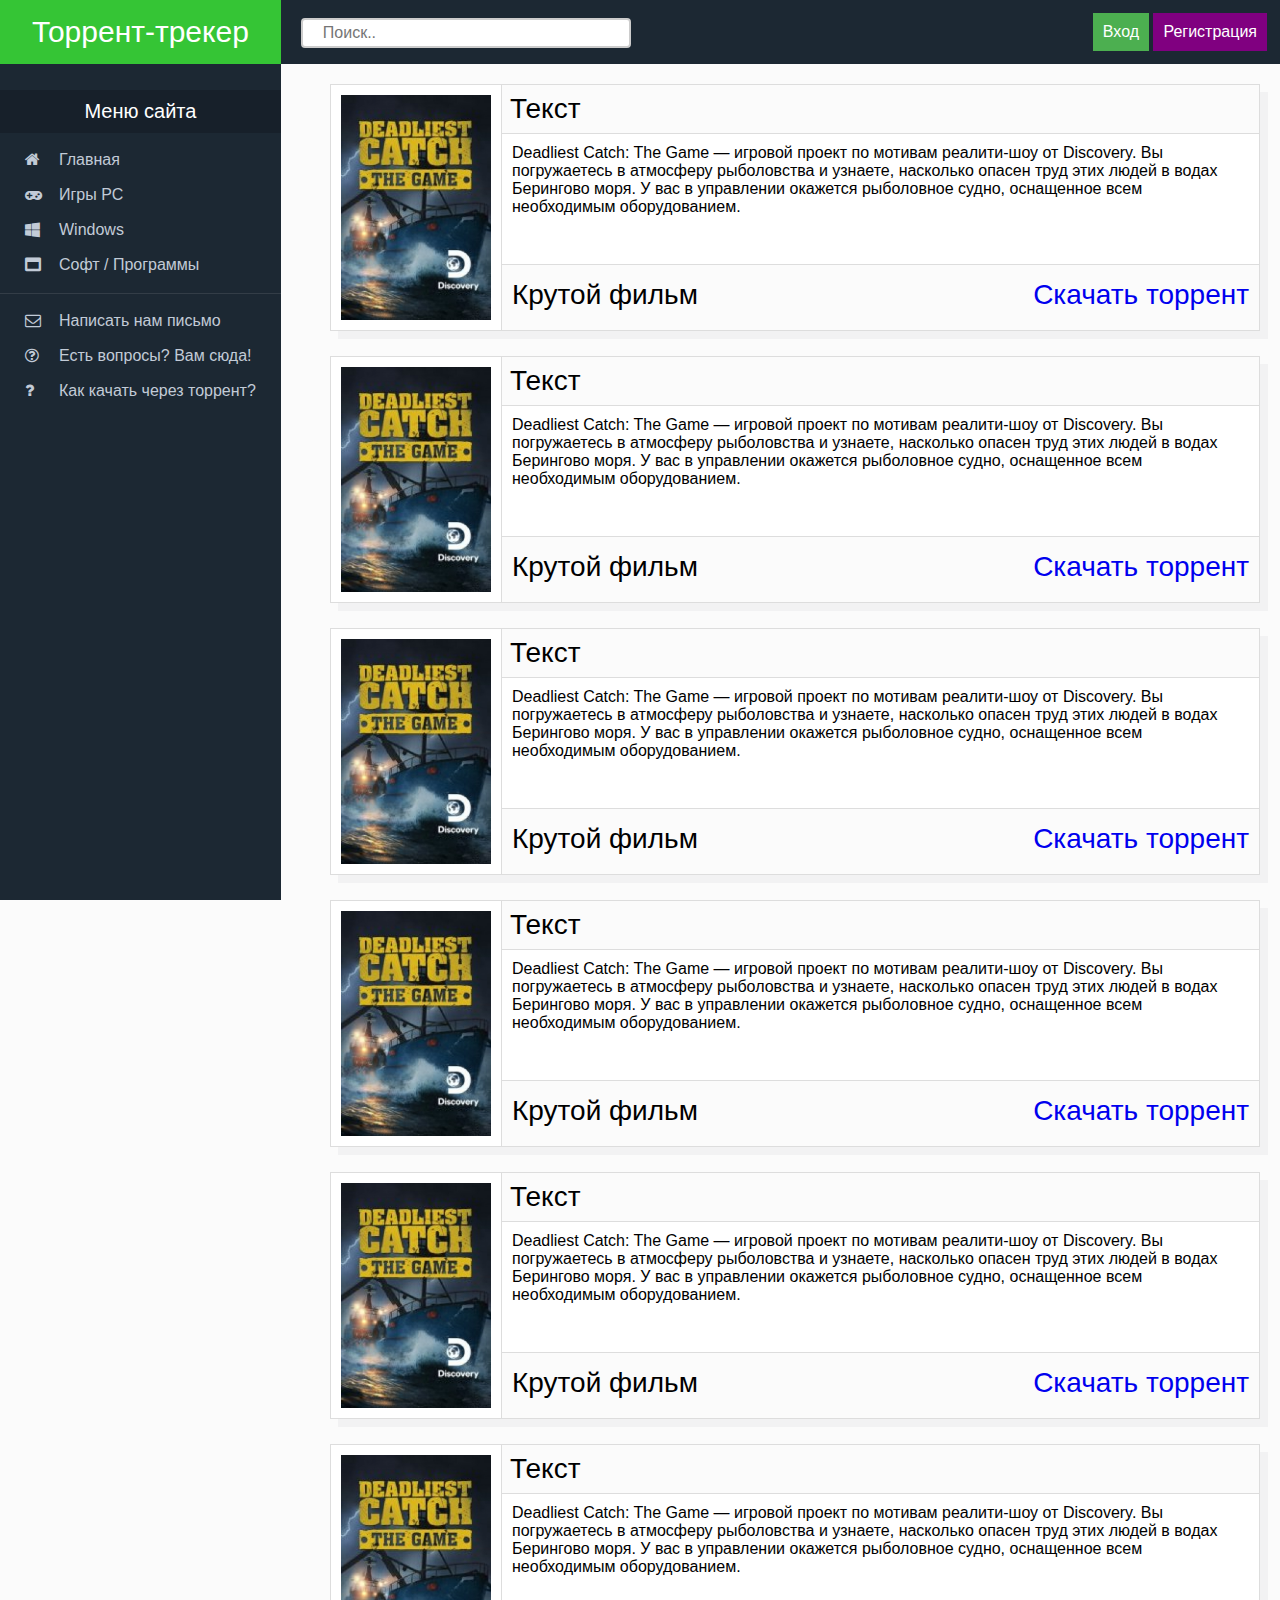
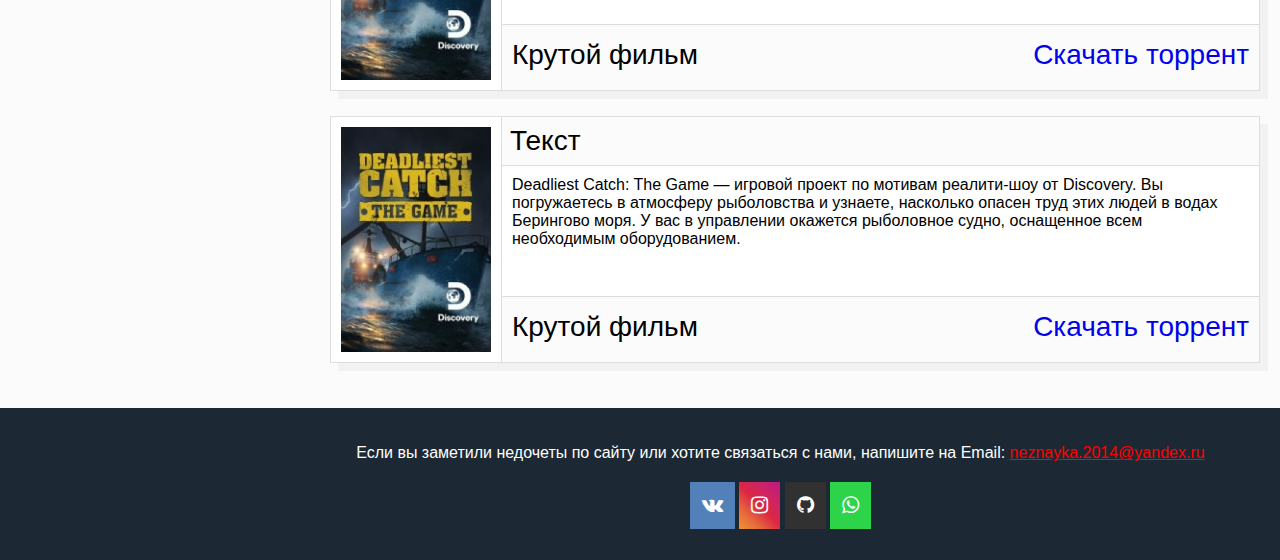
==== index.html @ 8e1e4e46 "Первая обнова" ====
<!DOCTYPE html>
<html lang="ru">
	<head>
		<meta name="viewport" content="width=device-width, initial-scale=1">
		<meta charset="utf-8">
		<meta name="description" content="Лучший торрент-трекер" />
		<link rel="stylesheet" href="https://cdnjs.cloudflare.com/ajax/libs/font-awesome/4.7.0/css/font-awesome.min.css">
		<link rel="stylesheet" type="text/css" href="css/style.css"/>
		<link rel="stylesheet" type="text/css" href="css/sidebar.css"/>
		<link rel="stylesheet" type="text/css" href="css/search.css"/>
		<link rel="stylesheet" type="text/css" href="css/header.css"/>
		<link rel="stylesheet" type="text/css" href="css/iconbar.css"/>
		<link rel="stylesheet" type="text/css" href="css/container.css"/>
		<link rel="stylesheet" type="text/css" href="css/Footer-with-map.css"/>
		<title>Торрент-трекер</title>
	</head>
	<body>
		<div class="wrapper">
		<header>
			<div class="header">
				<div class="header-name"><a href="#">Торрент-трекер</a></div>
  				<input type="text" name="search" placeholder="Поиск..">
				<div class="header-right">
					<a href="loginform.html" id="alogin">Вход</a>
					<a href="reg.html" id="areg">Регистрация</a>
				</div>
			</div>
		</header>
		<div class="left-sidebar">
			<div class="sidenav">
				<div class="menu-a">
					<p class="menu_title">Меню сайта</p>
	  				<a href="#main"><i class="fa fa-home"></i> Главная</a>
	  				<a href="#services"><i class="fa fa-gamepad"></i> Игры PC</a>
	  				<a href="#clients"><i class="fa fa-windows"></i> Windows</a>
	  				<a href="#contact"><i class="fa fa-window-maximize"></i> Софт / Программы</a>

	  				<div style="border-top: 1px solid rgba(255, 255, 255, .1); margin: 10px 0;"></div>

	  				<a href="#contact"><i class="fa fa-envelope-o"></i> Написать нам письмо</a>
	  				<a href="#contact"><i class="fa fa-question-circle-o"></i> Есть вопросы? Вам сюда!</a>
	  				<a href="#contact"><i class="fa fa-question"></i> Как качать через торрент?</a>
				</div>
			</div>
		</div>
		<main>
			<div class="container">
				<div class="container_img">
					<img src="image/1.jpg">
				</div>
				<div class="container_content">
					<div class="container_title">
						<a>Текст</a>
					</div>
					<div class="container_info">
						<p>Deadliest Catch: The Game — игровой проект по мотивам реалити-шоу от Discovery. Вы погружаетесь в атмосферу рыболовства и узнаете, насколько опасен труд этих людей в водах Берингово моря. У вас в управлении окажется рыболовное судно, оснащенное всем необходимым оборудованием.</p>
					</div>
					<div class="container_rating">
						<p>Крутой фильм</p>
						<a href="#">Скачать торрент</a>
					</div>
				</div>
			</div>
			<div class="container">
				<div class="container_img">
					<img src="image/1.jpg">
				</div>
				<div class="container_content">
					<div class="container_title">
						<a>Текст</a>
					</div>
					<div class="container_info">
						<p>Deadliest Catch: The Game — игровой проект по мотивам реалити-шоу от Discovery. Вы погружаетесь в атмосферу рыболовства и узнаете, насколько опасен труд этих людей в водах Берингово моря. У вас в управлении окажется рыболовное судно, оснащенное всем необходимым оборудованием.</p>
					</div>
					<div class="container_rating">
						<p>Крутой фильм</p>
						<a href="#">Скачать торрент</a>
					</div>
				</div>
			</div>
			<div class="container">
				<div class="container_img">
					<img src="image/1.jpg">
				</div>
				<div class="container_content">
					<div class="container_title">
						<a>Текст</a>
					</div>
					<div class="container_info">
						<p>Deadliest Catch: The Game — игровой проект по мотивам реалити-шоу от Discovery. Вы погружаетесь в атмосферу рыболовства и узнаете, насколько опасен труд этих людей в водах Берингово моря. У вас в управлении окажется рыболовное судно, оснащенное всем необходимым оборудованием.</p>
					</div>
					<div class="container_rating">
						<p>Крутой фильм</p>
						<a href="#">Скачать торрент</a>
					</div>
				</div>
			</div>
			<div class="container">
				<div class="container_img">
					<img src="image/1.jpg">
				</div>
				<div class="container_content">
					<div class="container_title">
						<a>Текст</a>
					</div>
					<div class="container_info">
						<p>Deadliest Catch: The Game — игровой проект по мотивам реалити-шоу от Discovery. Вы погружаетесь в атмосферу рыболовства и узнаете, насколько опасен труд этих людей в водах Берингово моря. У вас в управлении окажется рыболовное судно, оснащенное всем необходимым оборудованием.</p>
					</div>
					<div class="container_rating">
						<p>Крутой фильм</p>
						<a href="#">Скачать торрент</a>
					</div>
				</div>
			</div>
			<div class="container">
				<div class="container_img">
					<img src="image/1.jpg">
				</div>
				<div class="container_content">
					<div class="container_title">
						<a>Текст</a>
					</div>
					<div class="container_info">
						<p>Deadliest Catch: The Game — игровой проект по мотивам реалити-шоу от Discovery. Вы погружаетесь в атмосферу рыболовства и узнаете, насколько опасен труд этих людей в водах Берингово моря. У вас в управлении окажется рыболовное судно, оснащенное всем необходимым оборудованием.</p>
					</div>
					<div class="container_rating">
						<p>Крутой фильм</p>
						<a href="#">Скачать торрент</a>
					</div>
				</div>
			</div>
			<div class="container">
				<div class="container_img">
					<img src="image/1.jpg">
				</div>
				<div class="container_content">
					<div class="container_title">
						<a>Текст</a>
					</div>
					<div class="container_info">
						<p>Deadliest Catch: The Game — игровой проект по мотивам реалити-шоу от Discovery. Вы погружаетесь в атмосферу рыболовства и узнаете, насколько опасен труд этих людей в водах Берингово моря. У вас в управлении окажется рыболовное судно, оснащенное всем необходимым оборудованием.</p>
					</div>
					<div class="container_rating">
						<p>Крутой фильм</p>
						<a href="#">Скачать торрент</a>
					</div>
				</div>
			</div>
			<div class="container">
				<div class="container_img">
					<img src="image/1.jpg">
				</div>
				<div class="container_content">
					<div class="container_title">
						<a>Текст</a>
					</div>
					<div class="container_info">
						<p>Deadliest Catch: The Game — игровой проект по мотивам реалити-шоу от Discovery. Вы погружаетесь в атмосферу рыболовства и узнаете, насколько опасен труд этих людей в водах Берингово моря. У вас в управлении окажется рыболовное судно, оснащенное всем необходимым оборудованием.</p>
					</div>
					<div class="container_rating">
						<p>Крутой фильм</p>
						<a href="#">Скачать торрент</a>
					</div>
				</div>
			</div>
		</main>
		<footer id="myFooter">
			<a id="contacts"></a>
			<div class="footer-container">
				<p>Если вы заметили недочеты по сайту или хотите связаться с нами, напишите на Email: <a href="mailto:neznayka.2014@yandex.ru" style="color: red;">neznayka.2014@yandex.ru</a></p>
			</div>
			<div class="icon-bar-mobile">
		  		<a href="https://vk.com/nurik_1337" target="_blank" class="vk"><i class="fa fa-vk"></i></a> 
		  		<a href="https://www.instagram.com/nurik.topskiy/" target="_blank" class="instagram"><i class="fa fa-instagram"></i></a> 
		 		<a href="https://github.com/nuriktopskiy" target="_blank" class="github"><i class="fa fa-github"></i></a>
		 		<a href="https://api.whatsapp.com/send?phone=79006221612" target="_blank" class="whatsapp"><i class="fa fa-whatsapp"></i></a> 
			</div>
		</footer>
		</div> <!--Конец wrapper (обёртка)-->
	</body>
</html>
---- css/style.css ----
*{
	margin: 0;
	padding: 0;

}

html, body {
    font-family: "Lato", sans-serif;
    background: #fbfbfb;
    height: 100%;
}

main {
	height: 100%;
    margin-left: 310px; /* Same width as the sidebar + left position in px */
    font-size: 28px; /* Increased text to enable scrolling */
    padding: 20px;
    margin-top: 64.4px;
    flex: 1 0 auto;
}

footer{
	flex: 0 0 auto;
}

.wrapper{
	display: flex;
  min-height: 100vh;
  flex-direction: column;
}
---- css/sidebar.css ----
.sidenav {
    height: 100%;
    position: fixed;
    z-index: 2;
    bottom: 0;
    background: #1c2833;
    overflow-x: hidden;
    max-width: 280.83px;
}

.menu-a{
    margin-top: 90px;
}

.menu-a a {
    height: 27px;
    padding: 8px 25px 0px;
    text-decoration: none;
    font-size: 16px;
    color: #c2cbd7;
    display: block;
    transition: all 0.1s ease 0s;
}

.menu_title{
    text-align: center;
    background-color: #17202a;
    color: white;
    font-size: 20px;
    padding: 10px;
    margin-bottom: 10px;
}

.menu-a a:hover{
    background-color: #35c535;
}

.menu-a i{
    float: left;
    margin-right: 10px;
    width: 24px;
}

.menu-a a:hover {
    color: #064579;
}

@media screen and (max-height: 450px) {
    .sidenav {padding-top: 15px;}
    .sidenav a {font-size: 18px;}
}
---- css/search.css ----
input[type=text] {
    width: 330px;
    height: 30px;
    margin-top: 17.7px;
    margin-left: 20px;
    box-sizing: border-box;
    border: 2px solid #ccc;
    border-radius: 4px;
    font-size: 16px;
    background-color: white;
    background-image: url('searchicon.png');
    background-position: 10px 10px; 
    background-repeat: no-repeat;
    padding: 12px 20px 12px 20px;
    -webkit-transition: width 0.4s ease-in-out;
    transition: width 0.4s ease-in-out;
}

input[type=text]:focus {
    width: 60%;
}
---- css/header.css ----
.header{
	width: 100%;
	max-height: 64.4px;
	z-index: 3;
	background-color: #1c2833;
	display: inline;
	top: 0;
	position: fixed;
}

.header-name a{
	min-width: 280.83px;
	float: left;
    padding: 15px 0;
    text-decoration: none;
    text-align: center;
    background-color: #35c535;
    color: white;
    font-size: 30px;
}

.header-name a:hover{
    color: white;
}

.header-right{
	float: right;
	margin-top: 13px;
	margin-right: 13px;
}

#alogin{
	padding: 10px 10px;/* отступы от текста до краев */
	text-decoration: none;/* убираем декорирование */
	-moz-appearance: button; /* преобразование для Firefox */
	-webkit-appearance: button; /* преобразование для Chromium */
	background: #4CAF50;
	color: white;
}

#areg{
	padding: 10px 10px;/* отступы от текста до краев */
	text-decoration: none;/* убираем декорирование */
	-moz-appearance: button; /* преобразование для Firefox */
	-webkit-appearance: button; /* преобразование для Chromium */
	background: purple;
	color: white;
}
---- css/iconbar.css ----
.icon-bar {
  position: fixed;
  top: 50%;
  -webkit-transform: translateY(-50%);
  -ms-transform: translateY(-50%);
  transform: translateY(-50%);
}

.icon-bar a {
  display: block;
  text-align: center;
  padding: 16px;
  color: white;
  font-size: 20px;
}

.icon-bar a:hover {
    background-color: #000;
}

.icon-bar-mobile a {
  display: inline-block;
  padding: 12px;
  color: white;
  font-size: 20px;
  bottom: 0;
}

.icon-bar-mobile{
  text-align: center;
  height: 51.2px;
}

.icon-bar-mobile a:hover {
    background-color: #000;
}

.whatsapp {
  background: #2dd449;
  color: white;
}

.vk {
  background: #5181b8;
  color: white;
}

.instagram {
  background: #f09433; 
  background: -moz-linear-gradient(45deg, #f09433 0%, #e6683c 25%, #dc2743 50%, #cc2366 75%, #bc1888 100%); 
  background: -webkit-linear-gradient(45deg, #f09433 0%,#e6683c 25%,#dc2743 50%,#cc2366 75%,#bc1888 100%); 
  background: linear-gradient(45deg, #f09433 0%,#e6683c 25%,#dc2743 50%,#cc2366 75%,#bc1888 100%);
  color: white;
}

.github {
  background: #323131;
  color: white;
}


/* Change styles for span and cancel button on extra small screens */
@media screen and (max-width: 1024px) {
  .icon-bar{
    visibility: hidden;
  }

  .icon-bar-mobile{
    visibility: visible;
  }
}
---- css/container.css ----
.container{
	margin-bottom: 25px;
    position: relative;
    background: #fff;
    border: 1px solid #ddd;
    box-shadow: rgba(23, 32, 42, 0.04) 8px 8px 0px 0px;
    display: flex;
}

.container_content{
	width: 100%;
	display: flex;
  	flex-direction: column;
}

.container_title{
	background: #fbfbfb;
	padding: 8px;
	border-bottom: 1px solid #ddd;
}

.container_img{
	border-right: 1px solid #ddd;
	padding: 10px;
}

.container_info{
	flex: 2;
}

.container_info p{
	font-size: 16px;
	padding: 10px;
}

.container_img img{
	height: 100%;
	width: 150px;
	display: block;
	
}


.container_rating{
	display: block;
	flex: 1;
	background: #fbfbfb;
	border-top: 1px solid #ddd;
	margin: 0;
	padding: 0;
}

.container_rating p{
	margin-top: 4px;
	padding: 10px;

	float: left;
}

.container_rating a{
	margin-top: 4px;
	float: right;
	padding: 10px;
	text-decoration: none;
}
---- css/Footer-with-map.css ----
#myFooter {
    height: 80px;
    background-color: #1c2833;
    color: white;
    padding-top: 36px;
    padding-bottom: 36px;
    width: 100%;
    z-index: 1;
    display: block;
}

.footer-container p{
    margin: 0;
}

.footer-container{
    margin-left: 280.83px;
    text-align: center;
}

.footer-container a{
    color: red;
}

.icon-bar-mobile{
    margin-left: 280.83px;
    height: 0px;
    display: block;
    margin-top: 20px;
}

@media screen and (max-width: 1024px) {
    .footer-container p{
        margin-bottom: 10px;
        text-align: center;
    }

    .icon-bar-mobile{
        height: 47.2px;
    }

    #myFooter{
        padding-bottom: 36px;
    }

}
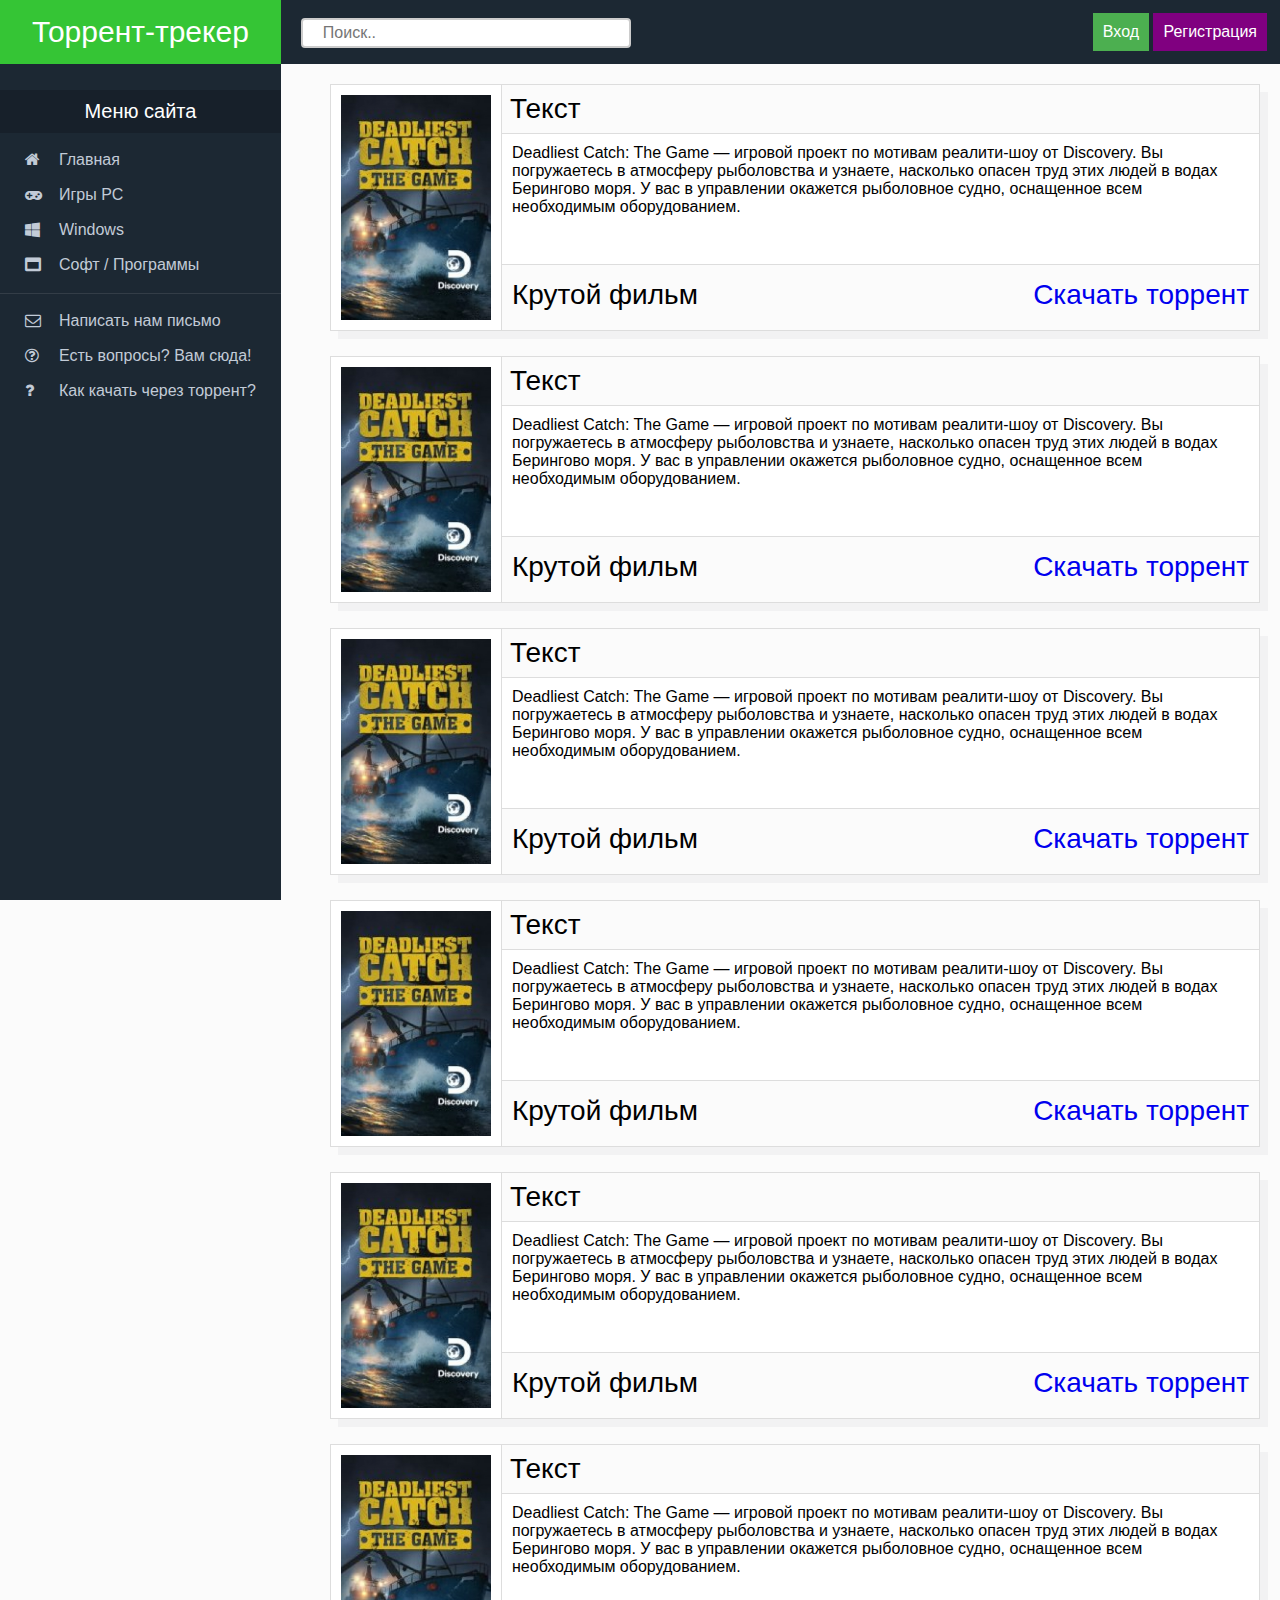
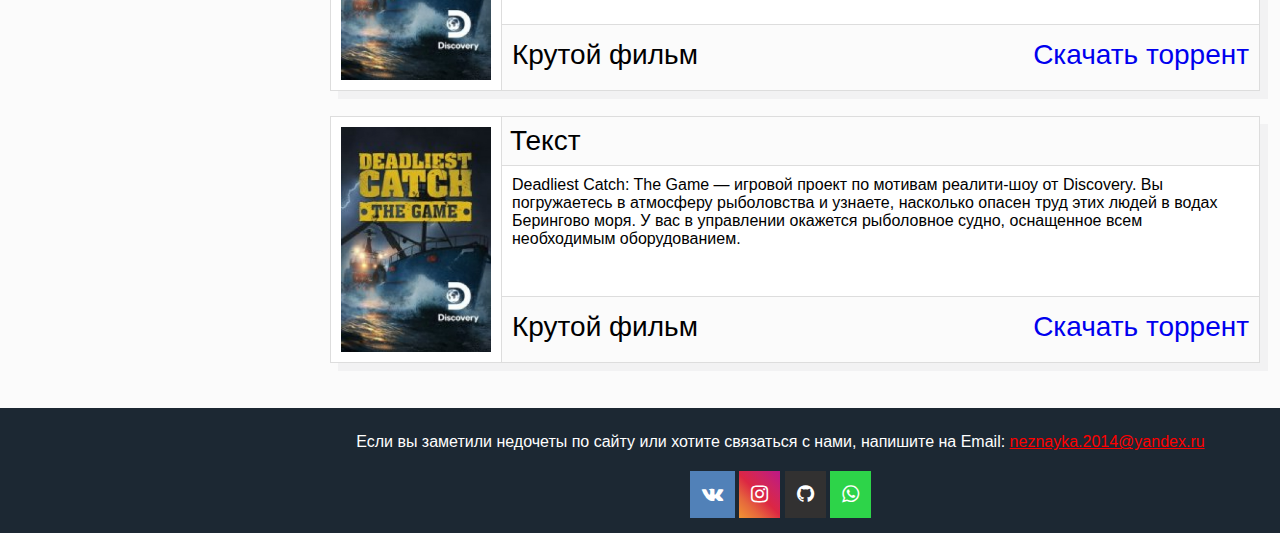
==== commit 0cd7db1e: "Большая обнова" ====
--- a/index.html
+++ b/index.html
@@ -16,166 +16,166 @@
 	</head>
 	<body>
 		<div class="wrapper">
-		<header>
-			<div class="header">
-				<div class="header-name"><a href="#">Торрент-трекер</a></div>
-  				<input type="text" name="search" placeholder="Поиск..">
-				<div class="header-right">
-					<a href="loginform.html" id="alogin">Вход</a>
-					<a href="reg.html" id="areg">Регистрация</a>
+			<header>
+				<div class="header">
+					<div class="header-name"><a href="#">Торрент-трекер</a></div>
+	  				<input type="text" name="search" placeholder="Поиск.." id="search_header">
+					<div class="header-right">
+						<a href="pages/loginform.html" id="alogin">Вход</a>
+						<a href="pages/regform.html" id="areg">Регистрация</a>
+					</div>
 				</div>
-			</div>
-		</header>
-		<div class="left-sidebar">
-			<div class="sidenav">
-				<div class="menu-a">
-					<p class="menu_title">Меню сайта</p>
-	  				<a href="#main"><i class="fa fa-home"></i> Главная</a>
-	  				<a href="#services"><i class="fa fa-gamepad"></i> Игры PC</a>
-	  				<a href="#clients"><i class="fa fa-windows"></i> Windows</a>
-	  				<a href="#contact"><i class="fa fa-window-maximize"></i> Софт / Программы</a>
+			</header>
+			<div class="left-sidebar">
+				<div class="sidenav">
+					<div class="menu-a">
+						<p class="menu_title">Меню сайта</p>
+		  				<a href="#"><i class="fa fa-home"></i> Главная</a>
+		  				<a href="#"><i class="fa fa-gamepad"></i> Игры PC</a>
+		  				<a href="#"><i class="fa fa-windows"></i> Windows</a>
+		  				<a href="#"><i class="fa fa-window-maximize"></i> Софт / Программы</a>
 
-	  				<div style="border-top: 1px solid rgba(255, 255, 255, .1); margin: 10px 0;"></div>
+		  				<div style="border-top: 1px solid rgba(255, 255, 255, .1); margin: 10px 0;"></div>
 
-	  				<a href="#contact"><i class="fa fa-envelope-o"></i> Написать нам письмо</a>
-	  				<a href="#contact"><i class="fa fa-question-circle-o"></i> Есть вопросы? Вам сюда!</a>
-	  				<a href="#contact"><i class="fa fa-question"></i> Как качать через торрент?</a>
-				</div>
-			</div>
-		</div>
-		<main>
-			<div class="container">
-				<div class="container_img">
-					<img src="image/1.jpg">
-				</div>
-				<div class="container_content">
-					<div class="container_title">
-						<a>Текст</a>
-					</div>
-					<div class="container_info">
-						<p>Deadliest Catch: The Game — игровой проект по мотивам реалити-шоу от Discovery. Вы погружаетесь в атмосферу рыболовства и узнаете, насколько опасен труд этих людей в водах Берингово моря. У вас в управлении окажется рыболовное судно, оснащенное всем необходимым оборудованием.</p>
-					</div>
-					<div class="container_rating">
-						<p>Крутой фильм</p>
-						<a href="#">Скачать торрент</a>
+		  				<a href="pages/post.html"><i class="fa fa-envelope-o"></i> Написать нам письмо</a>
+		  				<a href="pages/post.html"><i class="fa fa-question-circle-o"></i> Есть вопросы? Вам сюда!</a>
+		  				<a href="#contact"><i class="fa fa-question"></i> Как качать через торрент?</a>
 					</div>
 				</div>
 			</div>
-			<div class="container">
-				<div class="container_img">
-					<img src="image/1.jpg">
-				</div>
-				<div class="container_content">
-					<div class="container_title">
-						<a>Текст</a>
+			<main>
+				<div class="container">
+					<div class="container_img">
+						<img src="image/1.jpg">
 					</div>
-					<div class="container_info">
-						<p>Deadliest Catch: The Game — игровой проект по мотивам реалити-шоу от Discovery. Вы погружаетесь в атмосферу рыболовства и узнаете, насколько опасен труд этих людей в водах Берингово моря. У вас в управлении окажется рыболовное судно, оснащенное всем необходимым оборудованием.</p>
-					</div>
-					<div class="container_rating">
-						<p>Крутой фильм</p>
-						<a href="#">Скачать торрент</a>
+					<div class="container_content">
+						<div class="container_title">
+							<a href="pages/about.html">Текст</a>
+						</div>
+						<div class="container_info">
+							<p>Deadliest Catch: The Game — игровой проект по мотивам реалити-шоу от Discovery. Вы погружаетесь в атмосферу рыболовства и узнаете, насколько опасен труд этих людей в водах Берингово моря. У вас в управлении окажется рыболовное судно, оснащенное всем необходимым оборудованием.</p>
+						</div>
+						<div class="container_rating">
+							<p>Крутой фильм</p>
+							<a href="#">Скачать торрент</a>
+						</div>
 					</div>
 				</div>
-			</div>
-			<div class="container">
-				<div class="container_img">
-					<img src="image/1.jpg">
-				</div>
-				<div class="container_content">
-					<div class="container_title">
-						<a>Текст</a>
+				<div class="container">
+					<div class="container_img">
+						<img src="image/1.jpg">
 					</div>
-					<div class="container_info">
-						<p>Deadliest Catch: The Game — игровой проект по мотивам реалити-шоу от Discovery. Вы погружаетесь в атмосферу рыболовства и узнаете, насколько опасен труд этих людей в водах Берингово моря. У вас в управлении окажется рыболовное судно, оснащенное всем необходимым оборудованием.</p>
-					</div>
-					<div class="container_rating">
-						<p>Крутой фильм</p>
-						<a href="#">Скачать торрент</a>
+					<div class="container_content">
+						<div class="container_title">
+							<a href="pages/about.html">Текст</a>
+						</div>
+						<div class="container_info">
+							<p>Deadliest Catch: The Game — игровой проект по мотивам реалити-шоу от Discovery. Вы погружаетесь в атмосферу рыболовства и узнаете, насколько опасен труд этих людей в водах Берингово моря. У вас в управлении окажется рыболовное судно, оснащенное всем необходимым оборудованием.</p>
+						</div>
+						<div class="container_rating">
+							<p>Крутой фильм</p>
+							<a href="#">Скачать торрент</a>
+						</div>
 					</div>
 				</div>
-			</div>
-			<div class="container">
-				<div class="container_img">
-					<img src="image/1.jpg">
-				</div>
-				<div class="container_content">
-					<div class="container_title">
-						<a>Текст</a>
+				<div class="container">
+					<div class="container_img">
+						<img src="image/1.jpg">
 					</div>
-					<div class="container_info">
-						<p>Deadliest Catch: The Game — игровой проект по мотивам реалити-шоу от Discovery. Вы погружаетесь в атмосферу рыболовства и узнаете, насколько опасен труд этих людей в водах Берингово моря. У вас в управлении окажется рыболовное судно, оснащенное всем необходимым оборудованием.</p>
-					</div>
-					<div class="container_rating">
-						<p>Крутой фильм</p>
-						<a href="#">Скачать торрент</a>
+					<div class="container_content">
+						<div class="container_title">
+							<a href="pages/about.html">Текст</a>
+						</div>
+						<div class="container_info">
+							<p>Deadliest Catch: The Game — игровой проект по мотивам реалити-шоу от Discovery. Вы погружаетесь в атмосферу рыболовства и узнаете, насколько опасен труд этих людей в водах Берингово моря. У вас в управлении окажется рыболовное судно, оснащенное всем необходимым оборудованием.</p>
+						</div>
+						<div class="container_rating">
+							<p>Крутой фильм</p>
+							<a href="#">Скачать торрент</a>
+						</div>
 					</div>
 				</div>
-			</div>
-			<div class="container">
-				<div class="container_img">
-					<img src="image/1.jpg">
-				</div>
-				<div class="container_content">
-					<div class="container_title">
-						<a>Текст</a>
+				<div class="container">
+					<div class="container_img">
+						<img src="image/1.jpg">
 					</div>
-					<div class="container_info">
-						<p>Deadliest Catch: The Game — игровой проект по мотивам реалити-шоу от Discovery. Вы погружаетесь в атмосферу рыболовства и узнаете, насколько опасен труд этих людей в водах Берингово моря. У вас в управлении окажется рыболовное судно, оснащенное всем необходимым оборудованием.</p>
-					</div>
-					<div class="container_rating">
-						<p>Крутой фильм</p>
-						<a href="#">Скачать торрент</a>
+					<div class="container_content">
+						<div class="container_title">
+							<a href="pages/about.html">Текст</a>
+						</div>
+						<div class="container_info">
+							<p>Deadliest Catch: The Game — игровой проект по мотивам реалити-шоу от Discovery. Вы погружаетесь в атмосферу рыболовства и узнаете, насколько опасен труд этих людей в водах Берингово моря. У вас в управлении окажется рыболовное судно, оснащенное всем необходимым оборудованием.</p>
+						</div>
+						<div class="container_rating">
+							<p>Крутой фильм</p>
+							<a href="#">Скачать торрент</a>
+						</div>
 					</div>
 				</div>
-			</div>
-			<div class="container">
-				<div class="container_img">
-					<img src="image/1.jpg">
-				</div>
-				<div class="container_content">
-					<div class="container_title">
-						<a>Текст</a>
+				<div class="container">
+					<div class="container_img">
+						<img src="image/1.jpg">
 					</div>
-					<div class="container_info">
-						<p>Deadliest Catch: The Game — игровой проект по мотивам реалити-шоу от Discovery. Вы погружаетесь в атмосферу рыболовства и узнаете, насколько опасен труд этих людей в водах Берингово моря. У вас в управлении окажется рыболовное судно, оснащенное всем необходимым оборудованием.</p>
-					</div>
-					<div class="container_rating">
-						<p>Крутой фильм</p>
-						<a href="#">Скачать торрент</a>
+					<div class="container_content">
+						<div class="container_title">
+							<a href="pages/about.html">Текст</a>
+						</div>
+						<div class="container_info">
+							<p>Deadliest Catch: The Game — игровой проект по мотивам реалити-шоу от Discovery. Вы погружаетесь в атмосферу рыболовства и узнаете, насколько опасен труд этих людей в водах Берингово моря. У вас в управлении окажется рыболовное судно, оснащенное всем необходимым оборудованием.</p>
+						</div>
+						<div class="container_rating">
+							<p>Крутой фильм</p>
+							<a href="#">Скачать торрент</a>
+						</div>
 					</div>
 				</div>
-			</div>
-			<div class="container">
-				<div class="container_img">
-					<img src="image/1.jpg">
-				</div>
-				<div class="container_content">
-					<div class="container_title">
-						<a>Текст</a>
+				<div class="container">
+					<div class="container_img">
+						<img src="image/1.jpg">
 					</div>
-					<div class="container_info">
-						<p>Deadliest Catch: The Game — игровой проект по мотивам реалити-шоу от Discovery. Вы погружаетесь в атмосферу рыболовства и узнаете, насколько опасен труд этих людей в водах Берингово моря. У вас в управлении окажется рыболовное судно, оснащенное всем необходимым оборудованием.</p>
-					</div>
-					<div class="container_rating">
-						<p>Крутой фильм</p>
-						<a href="#">Скачать торрент</a>
+					<div class="container_content">
+						<div class="container_title">
+							<a href="pages/about.html">Текст</a>
+						</div>
+						<div class="container_info">
+							<p>Deadliest Catch: The Game — игровой проект по мотивам реалити-шоу от Discovery. Вы погружаетесь в атмосферу рыболовства и узнаете, насколько опасен труд этих людей в водах Берингово моря. У вас в управлении окажется рыболовное судно, оснащенное всем необходимым оборудованием.</p>
+						</div>
+						<div class="container_rating">
+							<p>Крутой фильм</p>
+							<a href="#">Скачать торрент</a>
+						</div>
 					</div>
 				</div>
-			</div>
-		</main>
-		<footer id="myFooter">
-			<a id="contacts"></a>
-			<div class="footer-container">
-				<p>Если вы заметили недочеты по сайту или хотите связаться с нами, напишите на Email: <a href="mailto:neznayka.2014@yandex.ru" style="color: red;">neznayka.2014@yandex.ru</a></p>
-			</div>
-			<div class="icon-bar-mobile">
-		  		<a href="https://vk.com/nurik_1337" target="_blank" class="vk"><i class="fa fa-vk"></i></a> 
-		  		<a href="https://www.instagram.com/nurik.topskiy/" target="_blank" class="instagram"><i class="fa fa-instagram"></i></a> 
-		 		<a href="https://github.com/nuriktopskiy" target="_blank" class="github"><i class="fa fa-github"></i></a>
-		 		<a href="https://api.whatsapp.com/send?phone=79006221612" target="_blank" class="whatsapp"><i class="fa fa-whatsapp"></i></a> 
-			</div>
-		</footer>
+				<div class="container">
+					<div class="container_img">
+						<img src="image/1.jpg">
+					</div>
+					<div class="container_content">
+						<div class="container_title">
+							<a href="pages/about.html">Текст</a>
+						</div>
+						<div class="container_info">
+							<p>Deadliest Catch: The Game — игровой проект по мотивам реалити-шоу от Discovery. Вы погружаетесь в атмосферу рыболовства и узнаете, насколько опасен труд этих людей в водах Берингово моря. У вас в управлении окажется рыболовное судно, оснащенное всем необходимым оборудованием.</p>
+						</div>
+						<div class="container_rating">
+							<p>Крутой фильм</p>
+							<a href="#">Скачать торрент</a>
+						</div>
+					</div>
+				</div>
+			</main>
+			<footer id="myFooter">
+				<a id="contacts"></a>
+				<div class="footer-container">
+					<p>Если вы заметили недочеты по сайту или хотите связаться с нами, напишите на Email: <a href="mailto:neznayka.2014@yandex.ru" style="color: red;">neznayka.2014@yandex.ru</a></p>
+				</div>
+				<div class="icon-bar-mobile">
+			  		<a href="https://vk.com/nurik_1337" target="_blank" class="vk"><i class="fa fa-vk"></i></a> 
+			  		<a href="https://www.instagram.com/nurik.topskiy/" target="_blank" class="instagram"><i class="fa fa-instagram"></i></a> 
+			 		<a href="https://github.com/nuriktopskiy" target="_blank" class="github"><i class="fa fa-github"></i></a>
+			 		<a href="https://api.whatsapp.com/send?phone=79006221612" target="_blank" class="whatsapp"><i class="fa fa-whatsapp"></i></a> 
+				</div>
+			</footer>
 		</div> <!--Конец wrapper (обёртка)-->
 	</body>
 </html>--- a/css/style.css
+++ b/css/style.css
@@ -1,7 +1,7 @@
 *{
 	margin: 0;
 	padding: 0;
-
+	box-sizing: border-box;
 }
 
 html, body {
@@ -27,4 +27,11 @@
 	display: flex;
   min-height: 100vh;
   flex-direction: column;
+}
+
+@media screen and (max-width: 1024px){
+	.maim{
+		overflow-y: auto;
+		-webkit-overflow-scrolling:touch
+	}
 }--- a/css/sidebar.css
+++ b/css/sidebar.css
@@ -10,10 +10,11 @@
 
 .menu-a{
     margin-top: 90px;
+    white-space: nowrap;
 }
 
 .menu-a a {
-    height: 27px;
+    height: 35px;
     padding: 8px 25px 0px;
     text-decoration: none;
     font-size: 16px;
--- a/css/search.css
+++ b/css/search.css
@@ -1,4 +1,4 @@
-input[type=text] {
+#search_header[type=text] {
     width: 330px;
     height: 30px;
     margin-top: 17.7px;
@@ -16,6 +16,6 @@
     transition: width 0.4s ease-in-out;
 }
 
-input[type=text]:focus {
+#search_header[type=text]:focus {
     width: 60%;
 }--- a/css/header.css
+++ b/css/header.css
@@ -24,9 +24,10 @@
 }
 
 .header-right{
+	position: relative;
 	float: right;
-	margin-top: 13px;
-	margin-right: 13px;
+	top: 13px;
+	right: 13px;
 }
 
 #alogin{
@@ -45,4 +46,11 @@
 	-webkit-appearance: button; /* преобразование для Chromium */
 	background: purple;
 	color: white;
+}
+
+@-moz-document url-prefix() {
+ 	.header-right{
+		top: 23px;
+		right: 13px;
+	}
 }--- a/css/container.css
+++ b/css/container.css
@@ -17,6 +17,11 @@
 	background: #fbfbfb;
 	padding: 8px;
 	border-bottom: 1px solid #ddd;
+}
+
+.container_title a{
+	text-decoration: none;
+	color: black;
 }
 
 .container_img{
--- a/css/Footer-with-map.css
+++ b/css/Footer-with-map.css
@@ -1,9 +1,7 @@
 #myFooter {
-    height: 80px;
     background-color: #1c2833;
     color: white;
-    padding-top: 36px;
-    padding-bottom: 36px;
+    padding-top: 25px;
     width: 100%;
     z-index: 1;
     display: block;
@@ -24,9 +22,9 @@
 
 .icon-bar-mobile{
     margin-left: 280.83px;
-    height: 0px;
     display: block;
     margin-top: 20px;
+    margin-bottom: 10px;
 }
 
 @media screen and (max-width: 1024px) {
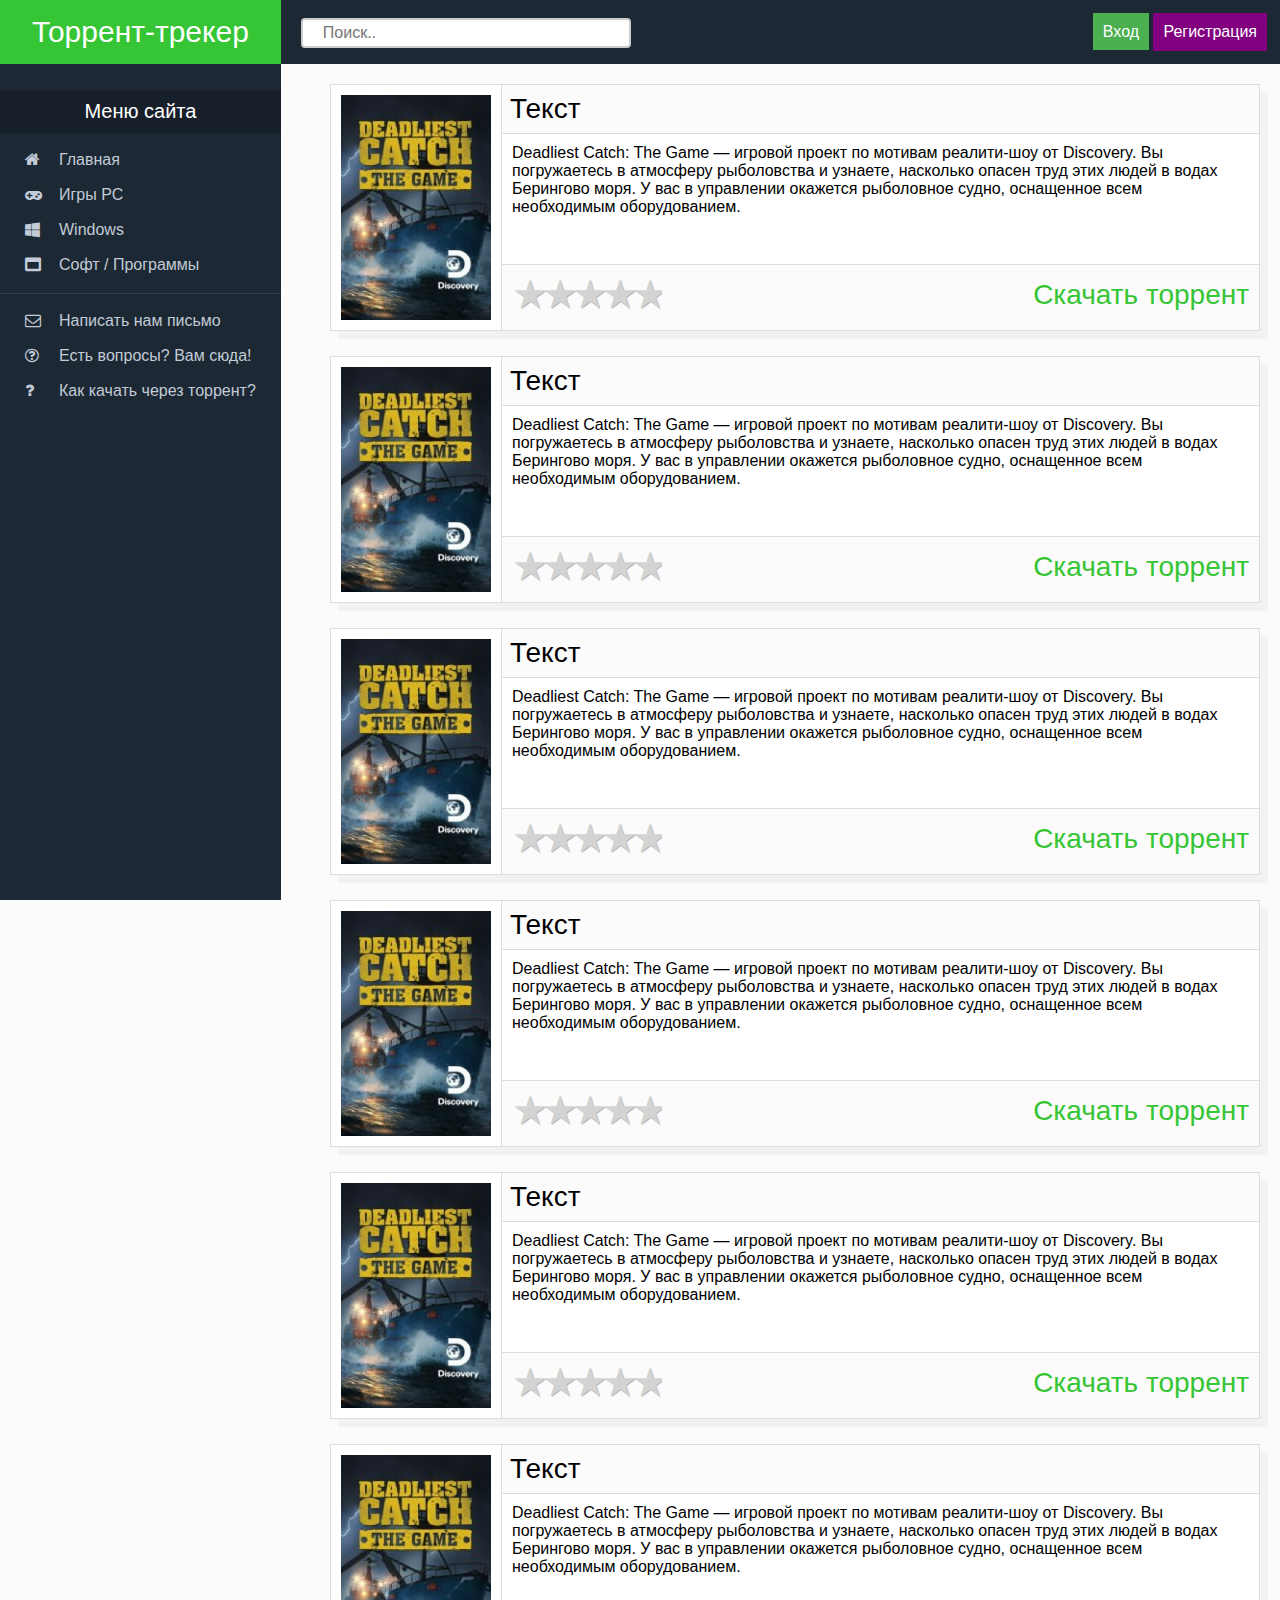
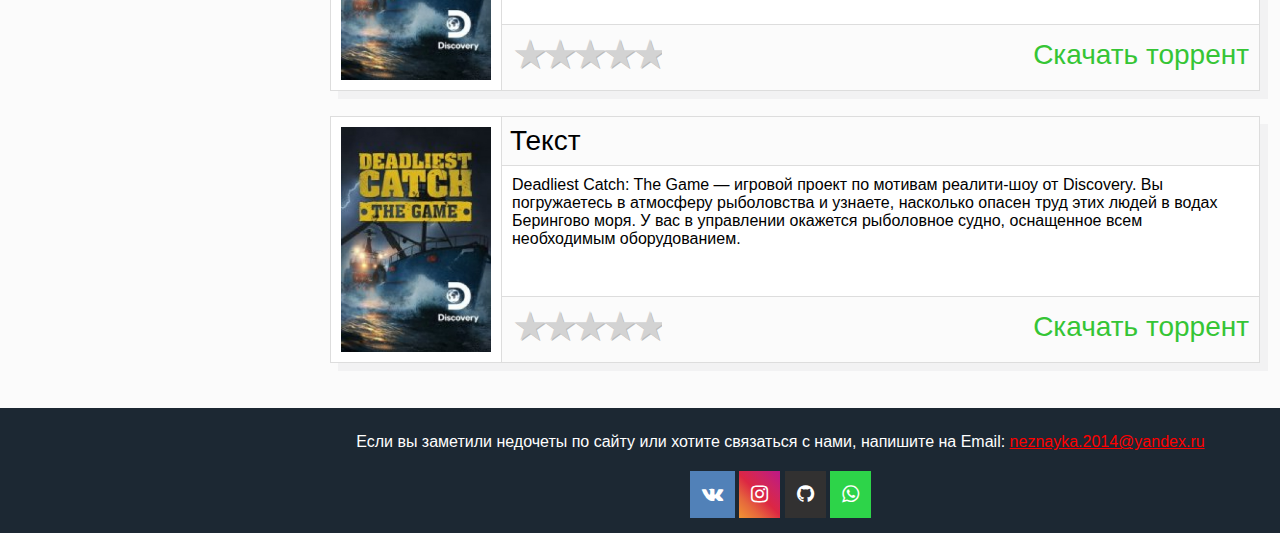
==== commit 5d240284: "1" ====
--- a/index.html
+++ b/index.html
@@ -11,24 +11,29 @@
 		<link rel="stylesheet" type="text/css" href="css/header.css"/>
 		<link rel="stylesheet" type="text/css" href="css/iconbar.css"/>
 		<link rel="stylesheet" type="text/css" href="css/container.css"/>
+		<link rel="stylesheet" type="text/css" href="css/stars.css"/>
 		<link rel="stylesheet" type="text/css" href="css/Footer-with-map.css"/>
 		<title>Торрент-трекер</title>
 	</head>
 	<body>
 		<div class="wrapper">
 			<header>
-				<div class="header">
+				<div class="header" id="header">
 					<div class="header-name"><a href="#">Торрент-трекер</a></div>
+					<span id="openNav" onclick="openNav()">☰</span>
 	  				<input type="text" name="search" placeholder="Поиск.." id="search_header">
+	  				<input type="text" name="search" placeholder="Поиск.." id="search_header_mobile">
 					<div class="header-right">
 						<a href="pages/loginform.html" id="alogin">Вход</a>
 						<a href="pages/regform.html" id="areg">Регистрация</a>
 					</div>
 				</div>
+				<script src="js/topnav.js"></script>
 			</header>
-			<div class="left-sidebar">
-				<div class="sidenav">
-					<div class="menu-a">
+			<div class="left-sidebar" id="left-sidebar">
+				<div class="sidenav" id="sidenav">
+					<div class="menu-a" id="menu-a">
+						<a href="javascript:void(0)" class="closebtn" onclick="closeNav()">×</a>
 						<p class="menu_title">Меню сайта</p>
 		  				<a href="#"><i class="fa fa-home"></i> Главная</a>
 		  				<a href="#"><i class="fa fa-gamepad"></i> Игры PC</a>
@@ -39,10 +44,27 @@
 
 		  				<a href="pages/post.html"><i class="fa fa-envelope-o"></i> Написать нам письмо</a>
 		  				<a href="pages/post.html"><i class="fa fa-question-circle-o"></i> Есть вопросы? Вам сюда!</a>
-		  				<a href="#contact"><i class="fa fa-question"></i> Как качать через торрент?</a>
+		  				<a href="#"><i class="fa fa-question"></i> Как качать через торрент?</a>
+					</div>
+				</div>
+				<div class="sidenav-mobile" id="sidenav-mobile">
+					<div class="menu-a" id="menu-a">
+						<a href="javascript:void(0)" class="closebtn" onclick="closeNav()">×</a>
+						<p class="menu_title">Меню сайта</p>
+		  				<a href="#"><i class="fa fa-home"></i> Главная</a>
+		  				<a href="#"><i class="fa fa-gamepad"></i> Игры PC</a>
+		  				<a href="#"><i class="fa fa-windows"></i> Windows</a>
+		  				<a href="#"><i class="fa fa-window-maximize"></i> Софт / Программы</a>
+
+		  				<div style="border-top: 1px solid rgba(255, 255, 255, .1); margin: 10px 0;"></div>
+
+		  				<a href="pages/post.html"><i class="fa fa-envelope-o"></i> Написать нам письмо</a>
+		  				<a href="pages/post.html"><i class="fa fa-question-circle-o"></i> Есть вопросы? Вам сюда!</a>
+		  				<a href="#"><i class="fa fa-question"></i> Как качать через торрент?</a>
 					</div>
 				</div>
 			</div>
+			<script src="js/sidenav.js"></script>
 			<main>
 				<div class="container">
 					<div class="container_img">
@@ -56,110 +78,187 @@
 							<p>Deadliest Catch: The Game — игровой проект по мотивам реалити-шоу от Discovery. Вы погружаетесь в атмосферу рыболовства и узнаете, насколько опасен труд этих людей в водах Берингово моря. У вас в управлении окажется рыболовное судно, оснащенное всем необходимым оборудованием.</p>
 						</div>
 						<div class="container_rating">
-							<p>Крутой фильм</p>
-							<a href="#">Скачать торрент</a>
-						</div>
-					</div>
-				</div>
-				<div class="container">
-					<div class="container_img">
-						<img src="image/1.jpg">
-					</div>
-					<div class="container_content">
-						<div class="container_title">
-							<a href="pages/about.html">Текст</a>
-						</div>
-						<div class="container_info">
-							<p>Deadliest Catch: The Game — игровой проект по мотивам реалити-шоу от Discovery. Вы погружаетесь в атмосферу рыболовства и узнаете, насколько опасен труд этих людей в водах Берингово моря. У вас в управлении окажется рыболовное судно, оснащенное всем необходимым оборудованием.</p>
-						</div>
-						<div class="container_rating">
-							<p>Крутой фильм</p>
-							<a href="#">Скачать торрент</a>
-						</div>
-					</div>
-				</div>
-				<div class="container">
-					<div class="container_img">
-						<img src="image/1.jpg">
-					</div>
-					<div class="container_content">
-						<div class="container_title">
-							<a href="pages/about.html">Текст</a>
-						</div>
-						<div class="container_info">
-							<p>Deadliest Catch: The Game — игровой проект по мотивам реалити-шоу от Discovery. Вы погружаетесь в атмосферу рыболовства и узнаете, насколько опасен труд этих людей в водах Берингово моря. У вас в управлении окажется рыболовное судно, оснащенное всем необходимым оборудованием.</p>
-						</div>
-						<div class="container_rating">
-							<p>Крутой фильм</p>
-							<a href="#">Скачать торрент</a>
-						</div>
-					</div>
-				</div>
-				<div class="container">
-					<div class="container_img">
-						<img src="image/1.jpg">
-					</div>
-					<div class="container_content">
-						<div class="container_title">
-							<a href="pages/about.html">Текст</a>
-						</div>
-						<div class="container_info">
-							<p>Deadliest Catch: The Game — игровой проект по мотивам реалити-шоу от Discovery. Вы погружаетесь в атмосферу рыболовства и узнаете, насколько опасен труд этих людей в водах Берингово моря. У вас в управлении окажется рыболовное судно, оснащенное всем необходимым оборудованием.</p>
-						</div>
-						<div class="container_rating">
-							<p>Крутой фильм</p>
-							<a href="#">Скачать торрент</a>
-						</div>
-					</div>
-				</div>
-				<div class="container">
-					<div class="container_img">
-						<img src="image/1.jpg">
-					</div>
-					<div class="container_content">
-						<div class="container_title">
-							<a href="pages/about.html">Текст</a>
-						</div>
-						<div class="container_info">
-							<p>Deadliest Catch: The Game — игровой проект по мотивам реалити-шоу от Discovery. Вы погружаетесь в атмосферу рыболовства и узнаете, насколько опасен труд этих людей в водах Берингово моря. У вас в управлении окажется рыболовное судно, оснащенное всем необходимым оборудованием.</p>
-						</div>
-						<div class="container_rating">
-							<p>Крутой фильм</p>
-							<a href="#">Скачать торрент</a>
-						</div>
-					</div>
-				</div>
-				<div class="container">
-					<div class="container_img">
-						<img src="image/1.jpg">
-					</div>
-					<div class="container_content">
-						<div class="container_title">
-							<a href="pages/about.html">Текст</a>
-						</div>
-						<div class="container_info">
-							<p>Deadliest Catch: The Game — игровой проект по мотивам реалити-шоу от Discovery. Вы погружаетесь в атмосферу рыболовства и узнаете, насколько опасен труд этих людей в водах Берингово моря. У вас в управлении окажется рыболовное судно, оснащенное всем необходимым оборудованием.</p>
-						</div>
-						<div class="container_rating">
-							<p>Крутой фильм</p>
-							<a href="#">Скачать торрент</a>
-						</div>
-					</div>
-				</div>
-				<div class="container">
-					<div class="container_img">
-						<img src="image/1.jpg">
-					</div>
-					<div class="container_content">
-						<div class="container_title">
-							<a href="pages/about.html">Текст</a>
-						</div>
-						<div class="container_info">
-							<p>Deadliest Catch: The Game — игровой проект по мотивам реалити-шоу от Discovery. Вы погружаетесь в атмосферу рыболовства и узнаете, насколько опасен труд этих людей в водах Берингово моря. У вас в управлении окажется рыболовное судно, оснащенное всем необходимым оборудованием.</p>
-						</div>
-						<div class="container_rating">
-							<p>Крутой фильм</p>
-							<a href="#">Скачать торрент</a>
+							<div class="rating-area">
+								<input type="radio" id="star-5" name="rating" value="5">
+								<label for="star-5" title="Оценка «5»"></label>	
+								<input type="radio" id="star-4" name="rating" value="4">
+								<label for="star-4" title="Оценка «4»"></label>    
+								<input type="radio" id="star-3" name="rating" value="3">
+								<label for="star-3" title="Оценка «3»"></label>  
+								<input type="radio" id="star-2" name="rating" value="2">
+								<label for="star-2" title="Оценка «2»"></label>    
+								<input type="radio" id="star-1" name="rating" value="1">
+								<label for="star-1" title="Оценка «1»"></label>
+							</div>
+							<div class="download_torrent"><a href="#">Скачать торрент</a></div>
+						</div>
+					</div>
+				</div>
+				<div class="container">
+					<div class="container_img">
+						<img src="image/1.jpg">
+					</div>
+					<div class="container_content">
+						<div class="container_title">
+							<a href="pages/about.html">Текст</a>
+						</div>
+						<div class="container_info">
+							<p>Deadliest Catch: The Game — игровой проект по мотивам реалити-шоу от Discovery. Вы погружаетесь в атмосферу рыболовства и узнаете, насколько опасен труд этих людей в водах Берингово моря. У вас в управлении окажется рыболовное судно, оснащенное всем необходимым оборудованием.</p>
+						</div>
+						<div class="container_rating">
+							<div class="rating-area">
+								<input type="radio" id="star-5" name="rating" value="5">
+								<label for="star-5" title="Оценка «5»"></label>	
+								<input type="radio" id="star-4" name="rating" value="4">
+								<label for="star-4" title="Оценка «4»"></label>    
+								<input type="radio" id="star-3" name="rating" value="3">
+								<label for="star-3" title="Оценка «3»"></label>  
+								<input type="radio" id="star-2" name="rating" value="2">
+								<label for="star-2" title="Оценка «2»"></label>    
+								<input type="radio" id="star-1" name="rating" value="1">
+								<label for="star-1" title="Оценка «1»"></label>
+							</div>
+							<div class="download_torrent"><div class="download_torrent"><a href="#">Скачать торрент</a></div></div>
+						</div>
+					</div>
+				</div>
+				<div class="container">
+					<div class="container_img">
+						<img src="image/1.jpg">
+					</div>
+					<div class="container_content">
+						<div class="container_title">
+							<a href="pages/about.html">Текст</a> 
+						</div>
+						<div class="container_info">
+							<p>Deadliest Catch: The Game — игровой проект по мотивам реалити-шоу от Discovery. Вы погружаетесь в атмосферу рыболовства и узнаете, насколько опасен труд этих людей в водах Берингово моря. У вас в управлении окажется рыболовное судно, оснащенное всем необходимым оборудованием.</p>
+						</div>
+						<div class="container_rating">
+							<div class="rating-area">
+								<input type="radio" id="star-5" name="rating" value="5">
+								<label for="star-5" title="Оценка «5»"></label>	
+								<input type="radio" id="star-4" name="rating" value="4">
+								<label for="star-4" title="Оценка «4»"></label>    
+								<input type="radio" id="star-3" name="rating" value="3">
+								<label for="star-3" title="Оценка «3»"></label>  
+								<input type="radio" id="star-2" name="rating" value="2">
+								<label for="star-2" title="Оценка «2»"></label>    
+								<input type="radio" id="star-1" name="rating" value="1">
+								<label for="star-1" title="Оценка «1»"></label>
+							</div>
+							<div class="download_torrent"><a href="#">Скачать торрент</a></div>
+						</div>
+					</div>
+				</div>
+				<div class="container">
+					<div class="container_img">
+						<img src="image/1.jpg">
+					</div>
+					<div class="container_content">
+						<div class="container_title">
+							<a href="pages/about.html">Текст</a>
+						</div>
+						<div class="container_info">
+							<p>Deadliest Catch: The Game — игровой проект по мотивам реалити-шоу от Discovery. Вы погружаетесь в атмосферу рыболовства и узнаете, насколько опасен труд этих людей в водах Берингово моря. У вас в управлении окажется рыболовное судно, оснащенное всем необходимым оборудованием.</p>
+						</div>
+						<div class="container_rating">
+							<div class="rating-area">
+								<input type="radio" id="star-5" name="rating" value="5">
+								<label for="star-5" title="Оценка «5»"></label>	
+								<input type="radio" id="star-4" name="rating" value="4">
+								<label for="star-4" title="Оценка «4»"></label>    
+								<input type="radio" id="star-3" name="rating" value="3">
+								<label for="star-3" title="Оценка «3»"></label>  
+								<input type="radio" id="star-2" name="rating" value="2">
+								<label for="star-2" title="Оценка «2»"></label>    
+								<input type="radio" id="star-1" name="rating" value="1">
+								<label for="star-1" title="Оценка «1»"></label>
+							</div>
+							<div class="download_torrent"><a href="#">Скачать торрент</a></div>
+						</div>
+					</div>
+				</div>
+				<div class="container">
+					<div class="container_img">
+						<img src="image/1.jpg">
+					</div>
+					<div class="container_content">
+						<div class="container_title">
+							<a href="pages/about.html">Текст</a>
+						</div>
+						<div class="container_info">
+							<p>Deadliest Catch: The Game — игровой проект по мотивам реалити-шоу от Discovery. Вы погружаетесь в атмосферу рыболовства и узнаете, насколько опасен труд этих людей в водах Берингово моря. У вас в управлении окажется рыболовное судно, оснащенное всем необходимым оборудованием.</p>
+						</div>
+						<div class="container_rating">
+							<div class="rating-area">
+								<input type="radio" id="star-5" name="rating" value="5">
+								<label for="star-5" title="Оценка «5»"></label>	
+								<input type="radio" id="star-4" name="rating" value="4">
+								<label for="star-4" title="Оценка «4»"></label>    
+								<input type="radio" id="star-3" name="rating" value="3">
+								<label for="star-3" title="Оценка «3»"></label>  
+								<input type="radio" id="star-2" name="rating" value="2">
+								<label for="star-2" title="Оценка «2»"></label>    
+								<input type="radio" id="star-1" name="rating" value="1">
+								<label for="star-1" title="Оценка «1»"></label>
+							</div>
+							<div class="download_torrent"><a href="#">Скачать торрент</a></div>
+						</div>
+					</div>
+				</div>
+				<div class="container">
+					<div class="container_img">
+						<img src="image/1.jpg">
+					</div>
+					<div class="container_content">
+						<div class="container_title">
+							<a href="pages/about.html">Текст</a>
+						</div>
+						<div class="container_info">
+							<p>Deadliest Catch: The Game — игровой проект по мотивам реалити-шоу от Discovery. Вы погружаетесь в атмосферу рыболовства и узнаете, насколько опасен труд этих людей в водах Берингово моря. У вас в управлении окажется рыболовное судно, оснащенное всем необходимым оборудованием.</p>
+						</div>
+						<div class="container_rating">
+							<div class="rating-area">
+								<input type="radio" id="star-5" name="rating" value="5">
+								<label for="star-5" title="Оценка «5»"></label>	
+								<input type="radio" id="star-4" name="rating" value="4">
+								<label for="star-4" title="Оценка «4»"></label>    
+								<input type="radio" id="star-3" name="rating" value="3">
+								<label for="star-3" title="Оценка «3»"></label>  
+								<input type="radio" id="star-2" name="rating" value="2">
+								<label for="star-2" title="Оценка «2»"></label>    
+								<input type="radio" id="star-1" name="rating" value="1">
+								<label for="star-1" title="Оценка «1»"></label>
+							</div>
+							<div class="download_torrent"><a href="#">Скачать торрент</a></div>
+						</div>
+					</div>
+				</div>
+				<div class="container">
+					<div class="container_img">
+						<img src="image/1.jpg">
+					</div>
+					<div class="container_content">
+						<div class="container_title">
+							<a href="pages/about.html">Текст</a>
+						</div>
+						<div class="container_info">
+							<p>Deadliest Catch: The Game — игровой проект по мотивам реалити-шоу от Discovery. Вы погружаетесь в атмосферу рыболовства и узнаете, насколько опасен труд этих людей в водах Берингово моря. У вас в управлении окажется рыболовное судно, оснащенное всем необходимым оборудованием.</p>
+						</div>
+						<div class="container_rating">
+							<div class="rating-area">
+								<input type="radio" id="star-5" name="rating" value="5">
+								<label for="star-5" title="Оценка «5»"></label>	
+								<input type="radio" id="star-4" name="rating" value="4">
+								<label for="star-4" title="Оценка «4»"></label>    
+								<input type="radio" id="star-3" name="rating" value="3">
+								<label for="star-3" title="Оценка «3»"></label>  
+								<input type="radio" id="star-2" name="rating" value="2">
+								<label for="star-2" title="Оценка «2»"></label>    
+								<input type="radio" id="star-1" name="rating" value="1">
+								<label for="star-1" title="Оценка «1»"></label>
+							</div>
+							<div class="download_torrent"><a href="#">Скачать торрент</a></div>
 						</div>
 					</div>
 				</div>
--- a/css/style.css
+++ b/css/style.css
@@ -30,8 +30,14 @@
 }
 
 @media screen and (max-width: 1024px){
-	.maim{
+
+	main{
 		overflow-y: auto;
-		-webkit-overflow-scrolling:touch
+		-webkit-overflow-scrolling:touch;
+		margin-left: 0;
+		width: 100%;
+	}
+	.wrapper{
+		min-width: 100%;
 	}
 }--- a/css/sidebar.css
+++ b/css/sidebar.css
@@ -1,4 +1,5 @@
 .sidenav {
+    width: 100%;
     height: 100%;
     position: fixed;
     z-index: 2;
@@ -34,6 +35,7 @@
 
 .menu-a a:hover{
     background-color: #35c535;
+    color: #064579;
 }
 
 .menu-a i{
@@ -42,11 +44,61 @@
     width: 24px;
 }
 
-.menu-a a:hover {
-    color: #064579;
+.sidenav .closebtn{
+    display: none;
+}
+
+.sidenav-mobile{
+    display: none;
 }
 
 @media screen and (max-height: 450px) {
     .sidenav {padding-top: 15px;}
     .sidenav a {font-size: 18px;}
+}
+
+@media screen and (max-width: 1024px){
+    .sidenav-mobile{
+        display: block;
+        height: 100%;
+        width: 0;
+        position: fixed;
+        z-index: 100;
+        top: 0;
+        left: 0;
+        background-color: #111;
+        overflow-x: hidden;
+        transition: 0.5s;
+        padding-top: 60px;
+    }
+
+    .sidenav{
+        display: none;
+    }
+
+    .menu-a{
+        margin-top: 0px;
+    }  
+
+    .menu-a .closebtn:hover{
+        background-color: #111;
+        color: white;
+    }
+
+    .menu-a a {
+        padding: 8px 15px 0px;
+    }
+
+    .menu-a i{
+        margin: 0;
+    }
+
+    .sidenav-mobile .closebtn{
+        position: absolute;
+        top: 1px;
+        right: 0;
+        font-size: 36px;
+        margin-left: 50px;
+        display: block;
+    }
 }--- a/css/search.css
+++ b/css/search.css
@@ -18,4 +18,15 @@
 
 #search_header[type=text]:focus {
     width: 60%;
+}
+
+#search_header_mobile[type=text] {
+        display: none;
+    }
+
+@media screen and (max-width: 1024px){
+
+    #search_header[type=text] {
+        display: none;
+    }
 }--- a/css/header.css
+++ b/css/header.css
@@ -23,6 +23,10 @@
     color: white;
 }
 
+.header-name-mobile{
+	display: none;
+}
+
 .header-right{
 	position: relative;
 	float: right;
@@ -33,8 +37,6 @@
 #alogin{
 	padding: 10px 10px;/* отступы от текста до краев */
 	text-decoration: none;/* убираем декорирование */
-	-moz-appearance: button; /* преобразование для Firefox */
-	-webkit-appearance: button; /* преобразование для Chromium */
 	background: #4CAF50;
 	color: white;
 }
@@ -48,9 +50,69 @@
 	color: white;
 }
 
+#openNav{
+	display: none;
+}
+
 @-moz-document url-prefix() {
  	.header-right{
 		top: 23px;
 		right: 13px;
 	}
+}
+
+@media screen and (max-width: 1024px){
+
+	.header{
+		width: 100%;
+		max-height: 44px;
+		z-index: 3;
+		background-color: #1c2833;
+		display: inline;
+		top: 0;
+		position: absolute;
+	}
+
+	#areg{
+		display: none;
+	}
+
+	.header-right{
+		position: relative;
+		right: 0;
+		z-index: 4;
+	}
+
+	#alogin{
+		padding: 13.2px;
+	}
+
+	.header-name a{
+		pointer-events: none; /* делаем ссылку некликабельной */
+    	cursor: default;
+		width: 100%;
+		position: absolute;
+		margin-left: auto;
+		margin-right: auto;
+    	height: 44px;
+    	text-decoration: none;
+    	text-align: center;
+    	background-color: #1c2833;
+    	color: white;
+    	font-size: 14px;
+    	z-index: 0;
+	}
+
+	#openNav{
+		display: block;
+		color: white;
+		height: 44px;
+		width: 44px;
+		float: left;
+   		background-color: #4CAF50;
+   		text-align: center;
+   		position: relative;
+		text-decoration: none;
+		font-size: 30px;
+	}
 }--- a/css/container.css
+++ b/css/container.css
@@ -55,10 +55,9 @@
 	padding: 0;
 }
 
-.container_rating p{
+.rating-area{
 	margin-top: 4px;
-	padding: 10px;
-
+	margin-left: 10px;
 	float: left;
 }
 
@@ -67,4 +66,65 @@
 	float: right;
 	padding: 10px;
 	text-decoration: none;
+	color: #35c535;
+}
+
+@media screen and (max-width: 1024px){
+	.container{
+		margin-bottom: 25px;
+	    position: relative;
+	    background: #fff;
+	    border: 1px solid #ddd;
+	    box-shadow: rgba(23, 32, 42, 0.04) 8px 8px 0px 0px;
+	    display: block;
+	}
+
+	.container_img{
+		background: #fbfbfb;
+		border-right: none;
+		padding: 10px;
+		display: flex;
+	    justify-content: center;
+	    
+	}
+
+	.container_title{
+		text-align: center;
+		background: #fbfbfb;
+		border-bottom: 1px solid #ddd;
+		border-top: 1px solid #ddd;
+	}
+
+	.container_rating p{
+		margin-top: 0px;
+		padding: 10px 0px 10px 10px;
+		font-size: 20px;
+	}
+
+	.download_torrent{
+		width: 100%;
+		margin-left: auto;
+		margin-right: auto;
+		text-align: center;
+		margin-bottom: 5px;
+	}
+
+	.container_rating a{
+		font-size: 20px;
+		margin-top: 0px;
+		padding: 0;
+		text-decoration: none;
+		text-align: center;
+		float: none;
+	}
+}
+
+@media screen and (max-width: 359px){
+	.container_rating p{
+		font-size: 17px;
+	}
+
+	.container_rating a{
+		font-size: 17px;
+	}
 }--- a/css/stars.css
+++ b/css/stars.css
@@ -0,0 +1,59 @@
+.rating-area {
+  overflow: hidden;
+  width: 150px;
+  float: left;
+}
+
+.rating-area:not(:checked) > input {
+  display: none;
+}
+
+.rating-area:not(:checked) > label {
+  float: right;
+  width: 30px;
+  padding: 0;
+  cursor: pointer;
+  font-size: 40px;
+  line-height: 50px;
+  color: lightgrey;
+  text-shadow: 1px 1px #bbb;
+}
+
+.rating-area:not(:checked) > label:before {
+  content: '★';
+}
+
+.rating-area > input:checked ~ label {
+  color: gold;
+  text-shadow: 1px 1px #c60;
+}
+
+.rating-area:not(:checked) > label:hover,
+.rating-area:not(:checked) > label:hover ~ label {
+  color: gold;
+}
+
+.rating-area > input:checked + label:hover,
+.rating-area > input:checked + label:hover ~ label,
+.rating-area > input:checked ~ label:hover,
+.rating-area > input:checked ~ label:hover ~ label,
+.rating-area > label:hover ~ input:checked ~ label {
+  color: gold;
+  text-shadow: 1px 1px goldenrod;
+}
+
+.rate-area > label:active {
+  position: relative;
+}
+
+
+@media screen and (max-width: 1024px){
+  .rating-area{
+    float: none;
+    margin-left: auto;
+    margin-right: auto;
+    margin-top: 0;
+    height: 44.8px;
+    text-decoration: none;
+  }
+}--- a/css/Footer-with-map.css
+++ b/css/Footer-with-map.css
@@ -28,13 +28,19 @@
 }
 
 @media screen and (max-width: 1024px) {
+    .footer-container{
+        margin-left: 0;
+    }
+
     .footer-container p{
+        padding: 10px;
         margin-bottom: 10px;
         text-align: center;
     }
 
     .icon-bar-mobile{
         height: 47.2px;
+        margin-left: 0;
     }
 
     #myFooter{
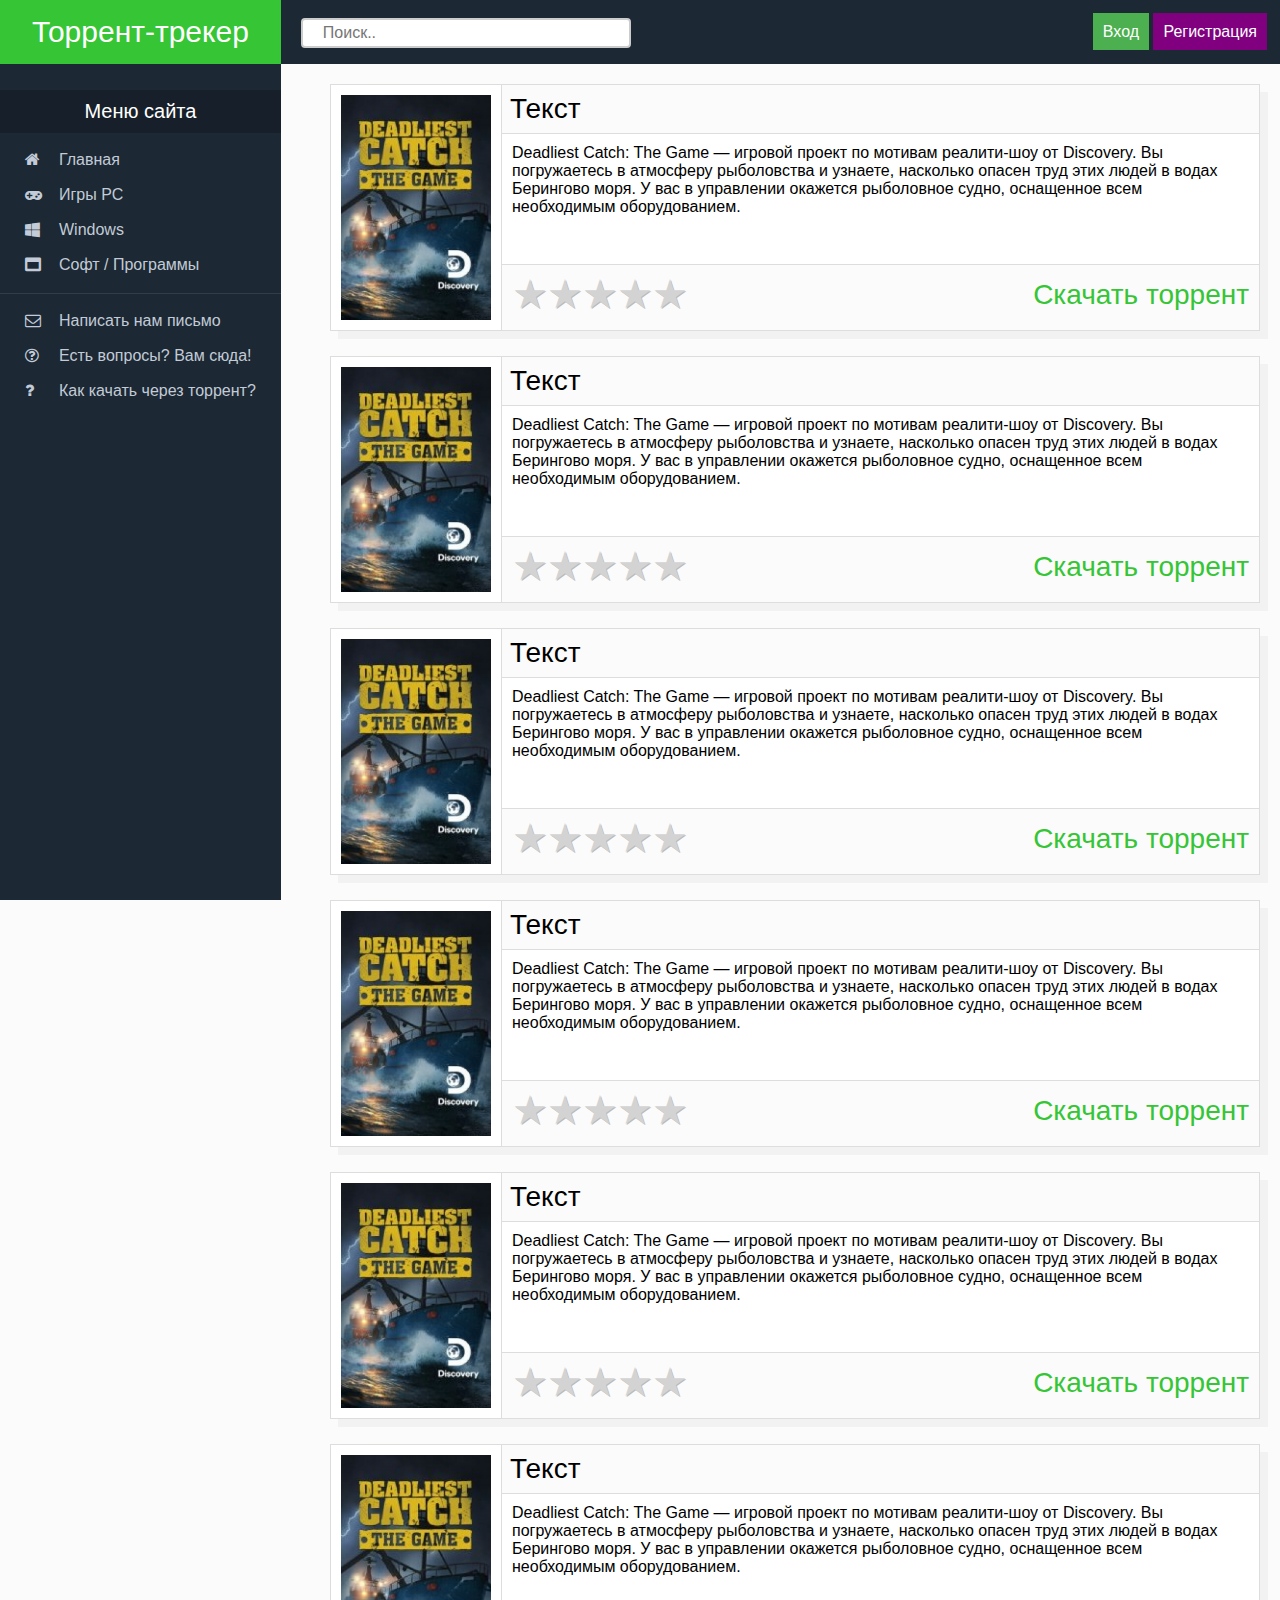
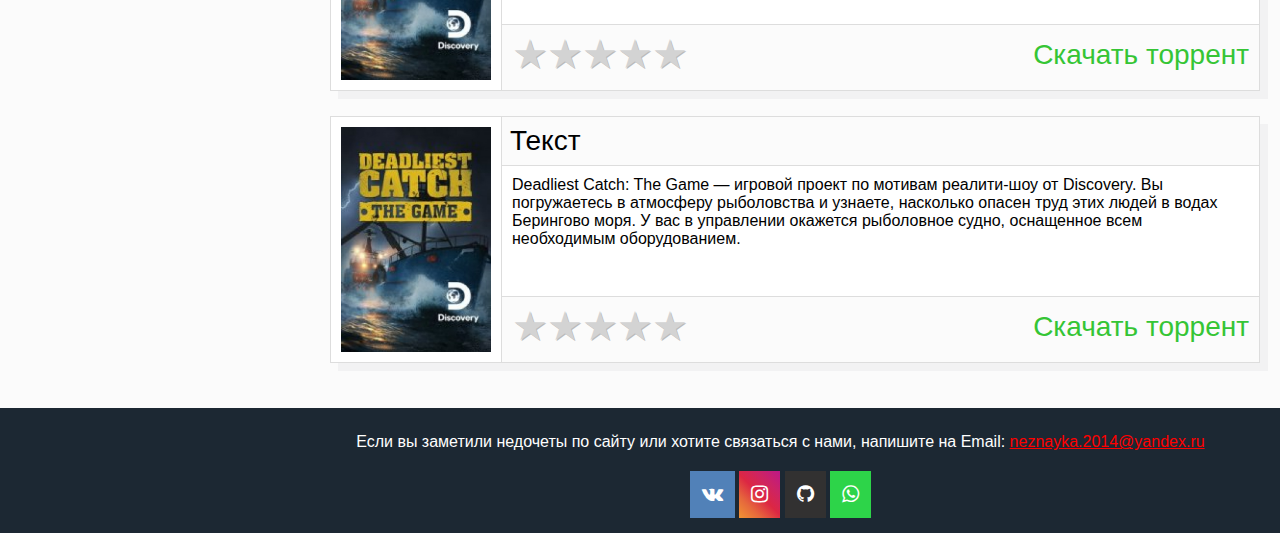
==== commit d78ffc0b: "1" ====
--- a/index.html
+++ b/index.html
@@ -22,13 +22,12 @@
 					<div class="header-name"><a href="#">Торрент-трекер</a></div>
 					<span id="openNav" onclick="openNav()">☰</span>
 	  				<input type="text" name="search" placeholder="Поиск.." id="search_header">
-	  				<input type="text" name="search" placeholder="Поиск.." id="search_header_mobile">
 					<div class="header-right">
 						<a href="pages/loginform.html" id="alogin">Вход</a>
 						<a href="pages/regform.html" id="areg">Регистрация</a>
 					</div>
 				</div>
-				<script src="js/topnav.js"></script>
+
 			</header>
 			<div class="left-sidebar" id="left-sidebar">
 				<div class="sidenav" id="sidenav">
@@ -57,6 +56,8 @@
 		  				<a href="#"><i class="fa fa-window-maximize"></i> Софт / Программы</a>
 
 		  				<div style="border-top: 1px solid rgba(255, 255, 255, .1); margin: 10px 0;"></div>
+		  				<a href="#" onclick="openSearch(), closeNav()"><i class="fa fa-search"></i> Поиск</a>
+		  				<div style="border-top: 1px solid rgba(255, 255, 255, .1); margin: 10px 0;"></div>
 
 		  				<a href="pages/post.html"><i class="fa fa-envelope-o"></i> Написать нам письмо</a>
 		  				<a href="pages/post.html"><i class="fa fa-question-circle-o"></i> Есть вопросы? Вам сюда!</a>
@@ -65,6 +66,15 @@
 				</div>
 			</div>
 			<script src="js/sidenav.js"></script>
+			<div id="openSearch">
+				<div class="d2">
+					<form>
+						<input type="text" name="search" placeholder="Поиск.." id="search_header_mobile">
+						<button type="submit" onclick="closeSearch()"></button>
+					</form>
+				</div>
+			</div>
+			<script src="js/search.js"></script>
 			<main>
 				<div class="container">
 					<div class="container_img">
--- a/css/style.css
+++ b/css/style.css
@@ -2,6 +2,7 @@
 	margin: 0;
 	padding: 0;
 	box-sizing: border-box;
+	text-rendering: optimizeLegibility;
 }
 
 html, body {
--- a/css/search.css
+++ b/css/search.css
@@ -8,9 +8,6 @@
     border-radius: 4px;
     font-size: 16px;
     background-color: white;
-    background-image: url('searchicon.png');
-    background-position: 10px 10px; 
-    background-repeat: no-repeat;
     padding: 12px 20px 12px 20px;
     -webkit-transition: width 0.4s ease-in-out;
     transition: width 0.4s ease-in-out;
@@ -22,6 +19,10 @@
 
 #search_header_mobile[type=text] {
         display: none;
+}
+
+#openSearch{
+        display: none;
     }
 
 @media screen and (max-width: 1024px){
@@ -29,4 +30,40 @@
     #search_header[type=text] {
         display: none;
     }
+
+    #search_header_mobile[type=text]{
+        display: block;
+        width: 100%;
+        height: 40px;
+        box-sizing: border-box;
+        border: 1px solid #ccc;
+        font-size: 16px;
+        background-color: white;
+        padding: 12px 20px 12px 20px;
+        -webkit-transition: width 0.4s ease-in-out;
+        transition: width 0.4s ease-in-out;
+    }
+
+    #openSearch{
+        display: none;
+    }
+}
+
+
+.d2 button {
+
+  height: 26px;
+  width: 26px;
+  position: absolute;
+  top: 50px;
+  right: 8px;
+  background: #F15B42;
+  cursor: pointer;
+}
+.d2 button:before {
+  content: "×";
+  font-family: FontAwesome;
+  color: #F9F0DA;
+  font-size: 20px;
+  font-weight: bold;
 }--- a/css/header.css
+++ b/css/header.css
@@ -30,7 +30,7 @@
 .header-right{
 	position: relative;
 	float: right;
-	top: 13px;
+	top: 23px;
 	right: 13px;
 }
 
@@ -44,21 +44,12 @@
 #areg{
 	padding: 10px 10px;/* отступы от текста до краев */
 	text-decoration: none;/* убираем декорирование */
-	-moz-appearance: button; /* преобразование для Firefox */
-	-webkit-appearance: button; /* преобразование для Chromium */
 	background: purple;
 	color: white;
 }
 
 #openNav{
 	display: none;
-}
-
-@-moz-document url-prefix() {
- 	.header-right{
-		top: 23px;
-		right: 13px;
-	}
 }
 
 @media screen and (max-width: 1024px){
@@ -78,13 +69,21 @@
 	}
 
 	.header-right{
-		position: relative;
-		right: 0;
+		position: static;
 		z-index: 4;
 	}
 
 	#alogin{
-		padding: 13.2px;
+		padding-top: 12px;
+		display: block;
+    	color: white;
+    	height: 44px;
+    	float: right;
+    	background-color: #4CAF50;
+    	text-align: center;
+    	position: relative;
+    	text-decoration: none;
+    	font-size: 16px;
 	}
 
 	.header-name a{
@@ -115,4 +114,16 @@
 		text-decoration: none;
 		font-size: 30px;
 	}
+
+	@-webkit-document url-prefix() {
+	#alogin{
+		padding: 15.2px;
+	}
+}
+
+@-moz-document url-prefix() {
+ 	.header-right{
+		top: 23px;
+		right: 13px;
+	}
 }--- a/css/container.css
+++ b/css/container.css
@@ -76,7 +76,7 @@
 	    background: #fff;
 	    border: 1px solid #ddd;
 	    box-shadow: rgba(23, 32, 42, 0.04) 8px 8px 0px 0px;
-	    display: block;
+	    display: flex;
 	}
 
 	.container_img{
@@ -102,11 +102,11 @@
 	}
 
 	.download_torrent{
-		width: 100%;
-		margin-left: auto;
-		margin-right: auto;
+		float: right;
 		text-align: center;
 		margin-bottom: 5px;
+		margin-top: 15px;
+		margin-right: 10px;
 	}
 
 	.container_rating a{
@@ -119,6 +119,21 @@
 	}
 }
 
+@media screen and (max-width: 767px){
+	.container{
+	    display: block;
+	}
+
+	.download_torrent{
+		width: 100%;
+		margin-left: auto;
+		margin-right: auto;
+		text-align: center;
+		margin-bottom: 10px;
+		margin-top: 0;
+	}
+}
+
 @media screen and (max-width: 359px){
 	.container_rating p{
 		font-size: 17px;
--- a/css/stars.css
+++ b/css/stars.css
@@ -1,6 +1,5 @@
 .rating-area {
   overflow: hidden;
-  width: 150px;
   float: left;
 }
 
@@ -10,7 +9,7 @@
 
 .rating-area:not(:checked) > label {
   float: right;
-  width: 30px;
+  width: 35px;
   padding: 0;
   cursor: pointer;
   font-size: 40px;
@@ -49,11 +48,26 @@
 
 @media screen and (max-width: 1024px){
   .rating-area{
+    float: left;
+    margin-top: 5px;
+    height: 44.8px;
+    text-decoration: none;
+  }
+
+  .rating-area:not(:checked) > label {
+    margin-right: 2px;
+    width: 37px;
+  }
+}
+
+@media screen and (max-width: 767px){
+.rating-area{
     float: none;
     margin-left: auto;
     margin-right: auto;
     margin-top: 0;
     height: 44.8px;
     text-decoration: none;
+    width: 200px;
   }
 }